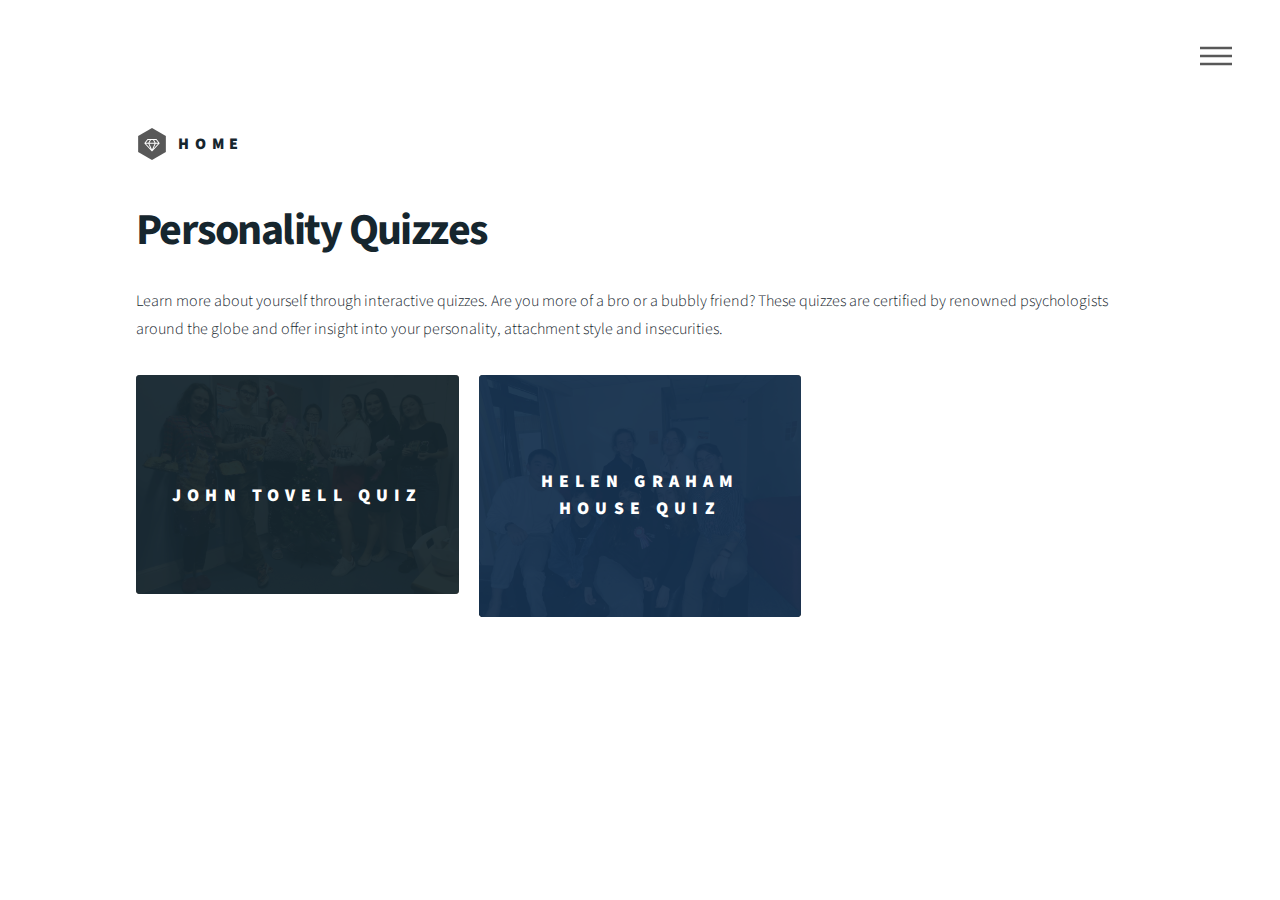
==== index.html @ 65b03269 "Remove Google Analytics" ====
<!DOCTYPE HTML>
<!--
	Phantom by HTML5 UP
	html5up.net | @ajlkn
	Free for personal and commercial use under the CCA 3.0 license (html5up.net/license)
-->
<html>
	<head>


		<title>Home</title>
		<meta charset="utf-8" />
		<meta property=”og:title” content="Personality Quizzes" />
		<meta property=”og:url” content="tschelebieva.github.io" />
		<meta property=”og:type” content="website" />
		<meta property=”og:description” content="Learn more about yourself through interactive quizzes. Are you more of a bro or a bubbly friend? These quizzes are certified by renowned psychologists around the globe and offer insight into your personality, attachment style and insecurities." />
		<meta property=”og:image” content="images/Og.jpg" />		

		<meta name="viewport" content="width=device-width, initial-scale=1, user-scalable=no" />
		<!-- Global site tag (gtag.js) - Google Analytics -->
<script async src="https://www.googletagmanager.com/gtag/js?id=UA-128167096-3"></script>
<script>
  window.dataLayer = window.dataLayer || [];
  function gtag(){dataLayer.push(arguments);}
  gtag('js', new Date());

  gtag('config', 'UA-128167096-3');
</script>

		<link rel="stylesheet" href="assets/css/main.css" />
		<noscript><link rel="stylesheet" href="assets/css/noscript.css" /></noscript>

	</head>
	<body class="is-preload">
		<!-- Wrapper -->
			<div id="wrapper">

				<!-- Header -->
					<header id="header">
						<div class="inner">

							<!-- Logo -->
								<a href="index.html" class="logo">
									<span class="symbol"><img src="images/logo.svg" alt="" /></span><span class="title">Home</span>
								</a>

							<!-- Nav -->
								<nav>
									<ul>
										<li><a href="#menu">Menu</a></li>
									</ul>
								</nav>

						</div>
					</header>

				<!-- Menu -->
					<nav id="menu">
						<h2>Menu</h2>
						<ul>
							<li><a href="index.html">Home</a></li>
							<li><a href="jt_house.html">John Tovell Quiz</a></li>
							<li><a href="hgh_quiz.html">Helen Graham House Quiz</a></li>
							<li><a href="index.html">About</a></li>
						</ul>
					</nav>

				<!-- Main -->
					<div id="main">
						<div class="inner">
							<header>
								<h1> Personality Quizzes </h1>
								<p>Learn more about yourself through interactive quizzes. Are you more of a bro or a bubbly friend? These quizzes are certified by renowned psychologists around the globe and offer insight into your personality, attachment style and insecurities.</p>
							</header>
							<section class="tiles">
								<article class="style2">
									<span class="image">
										<img src="images/jt_quiz/group.jpg" alt="" />
									</span>
									<a href="jt_quiz.html">
										<h2>John Tovell Quiz</h2>
										<div class="content">
											<p>Quiz based on the 8 John Tovell 93 residents.</p>
										</div>
									</a>
								</article>
								<article class="style5">
									<span class="image">
										<img src="images/HGH/HG_group.jpg" alt="" />
									</span>
									<a href="hgh_quiz.html">
										<h2>Helen Graham House Quiz</h2>
										<div class="content">
											<p>Quiz based on the personalities of 10 openly messed up Helen Graham inhabitants</p>
										</div>
									</a>
								</article>
								
							</section>
						</div>
					</div>

			</div>

		<!-- Scripts -->
			<script src="assets/js/jquery.min.js"></script>
			<script src="assets/js/browser.min.js"></script>
			<script src="assets/js/breakpoints.min.js"></script>
			<script src="assets/js/util.js"></script>
			<script src="assets/js/main.js"></script>

	</body>
</html>
---- assets/css/main.css ----
@import url(fontawesome-all.min.css);
@import url("https://fonts.googleapis.com/css?family=Source+Sans+Pro:300,700,900");

/*
	Phantom by HTML5 UP
	html5up.net | @ajlkn
	Free for personal and commercial use under the CCA 3.0 license (html5up.net/license)
*/

.card {
	opacity: 0.6;
}

[type=radio]:checked + div{
	opacity: 1.0;
}

html, body, div, span, applet, object,
iframe, h1, h2, h3, h4, h5, h6, p, blockquote,
pre, a, abbr, acronym, address, big, cite,
code, del, dfn, em, img, ins, kbd, q, s, samp,
small, strike, strong, sub, sup, tt, var, b,
u, i, center, dl, dt, dd, ol, ul, li, fieldset,
form, label, legend, table, caption, tbody,
tfoot, thead, tr, th, td, article, aside,
canvas, details, embed, figure, figcaption,
footer, header, hgroup, menu, nav, output, ruby,
section, summary, time, mark, audio, video {
	margin: 0;
	border: 0;
	font-size: 100%;
	font: inherit;
	vertical-align: baseline;}

article, aside, details, figcaption, figure,
footer, header, hgroup, menu, nav, section {
	display: block;}

body {
	line-height: 1;
}

ol, ul {
	list-style: none;
}

blockquote, q {
	quotes: none;
}

	blockquote:before, blockquote:after, q:before, q:after {
		content: '';
		content: none;
	}

table {
	border-collapse: collapse;
	border-spacing: 0;
}

body {
	-webkit-text-size-adjust: none;
}

mark {
	background-color: transparent;
	color: inherit;
}

input::-moz-focus-inner {
	border: 0;
	padding: 0;
}

input, select, textarea {
	-moz-appearance: none;
	-webkit-appearance: none;
	-ms-appearance: none;
	appearance: none;
}

/* Basic */

	@-ms-viewport {
		width: device-width;
	}

	body {
		-ms-overflow-style: scrollbar;
	}

	@media screen and (max-width: 480px) {

		html, body {
			min-width: 320px;
		}

	}

	html {
		box-sizing: border-box;
	}

	*, *:before, *:after {
		box-sizing: inherit;
	}

	body {
		background: #ffffff;
	}

		body.is-preload *, body.is-preload *:before, body.is-preload *:after {
			-moz-animation: none !important;
			-webkit-animation: none !important;
			-ms-animation: none !important;
			animation: none !important;
			-moz-transition: none !important;
			-webkit-transition: none !important;
			-ms-transition: none !important;
			transition: none !important;
		}

/* Type */

	body, input, select, textarea {
		color: #16262E;
		font-family: "Source Sans Pro", Helvetica, sans-serif;
		font-size: 16pt;
		font-weight: 300;
		line-height: 1.75;
	}

		@media screen and (max-width: 1680px) {

			body, input, select, textarea {
				font-size: 14pt;
			}

		}

		@media screen and (max-width: 1280px) {

			body, input, select, textarea {
				font-size: 12pt;
			}

		}

	a {
		-moz-transition: border-bottom-color 0.2s ease, color 0.2s ease;
		-webkit-transition: border-bottom-color 0.2s ease, color 0.2s ease;
		-ms-transition: border-bottom-color 0.2s ease, color 0.2s ease;
		transition: border-bottom-color 0.2s ease, color 0.2s ease;
		text-decoration: none;
		color: #585858;
		border-bottom: dotted 1px rgba(88, 88, 88, 0.5);
	}

		a:hover {
			border-bottom-color: transparent;
			color: #f2849e !important;
			text-decoration: none;
		}

	strong, b {
		font-weight: 900;
	}

	em, i {
		font-style: italic;
	}

	p {
		margin: 0 0 2em 0;
	}

	h1 {
		font-size: 2.75em;
		font-weight: 700;
		line-height: 1.3;
		margin: 0 0 1em 0;
		letter-spacing: -0.035em;
	}

		h1 a {
			color: inherit;
		}

		@media screen and (max-width: 736px) {

			h1 {
				font-size: 2em;
				margin: 0 0 1em 0;
			}

		}

		@media screen and (max-width: 360px) {

			h1 {
				font-size: 1.75em;
			}

		}

	h2, h3, h4, h5, h6 {
		font-weight: 900;
		line-height: 1.5;
		margin: 0 0 2em 0;
		text-transform: uppercase;
		letter-spacing: 0.35em;
	}

		h2 a, h3 a, h4 a, h5 a, h6 a {
			color: inherit;
		}

	h2 {
		font-size: 1.1em;
	}

	h3 {
		font-size: 1em;
	}

	h4 {
		font-size: 0.8em;
	}

	h5 {
		font-size: 0.8em;
	}

	h6 {
		font-size: 0.8em;
	}

	@media screen and (max-width: 980px) {

		h1 br, h2 br, h3 br, h4 br, h5 br, h6 br {
			display: none;
		}

	}

	@media screen and (max-width: 736px) {

		h2 {
			font-size: 1em;
		}

		h3 {
			font-size: 0.8em;
		}

	}

	sub {
		font-size: 0.8em;
		position: relative;
		top: 0.5em;
	}

	sup {
		font-size: 0.8em;
		position: relative;
		top: -0.5em;
	}

	blockquote {
		border-left: solid 4px #c9c9c9;
		font-style: italic;
		margin: 0 0 2em 0;
		padding: 0.5em 0 0.5em 2em;
	}

	code {
		background: rgba(144, 144, 144, 0.075);
		border-radius: 4px;
		border: solid 1px #c9c9c9;
		font-family: "Courier New", monospace;
		font-size: 0.9em;
		margin: 0 0.25em;
		padding: 0.25em 0.65em;
	}

	pre {
		-webkit-overflow-scrolling: touch;
		font-family: "Courier New", monospace;
		font-size: 0.9em;
		margin: 0 0 2em 0;
	}

		pre code {
			display: block;
			line-height: 1.75;
			padding: 1em 1.5em;
			overflow-x: auto;
		}

	hr {
		border: 0;
		border-bottom: solid 1px #c9c9c9;
		margin: 2em 0;
	}

		hr.major {
			margin: 3em 0;
		}

	.align-left {
		text-align: left;
	}

	.align-center {
		text-align: center;
	}

	.align-right {
		text-align: right;
	}

/* Row */



/* Section/Article */

	section.special, article.special {
		text-align: center;
	}

	header p {
		margin-top: -1em;
	}

	@media screen and (max-width: 736px) {

		header p {
			margin-top: 0;
		}

	}

/* Icon */

	.icon {
		text-decoration: none;
		border-bottom: none;
		position: relative;
	}

		.icon:before {
			-moz-osx-font-smoothing: grayscale;
			-webkit-font-smoothing: antialiased;
			display: inline-block;
			font-style: normal;
			font-variant: normal;
			text-rendering: auto;
			line-height: 1;
			text-transform: none !important;
			font-family: 'Font Awesome 5 Free';
			font-weight: 400;
		}

		.icon > .label {
			display: none;
		}

		.icon:before {
			line-height: inherit;
		}

		.icon.solid:before {
			font-weight: 900;
		}

		.icon.brands:before {
			font-family: 'Font Awesome 5 Brands';
		}

		.icon.style2 {
			-moz-transition: background-color 0.2s ease-in-out, color 0.2s ease-in-out, border-color 0.2s ease-in-out;
			-webkit-transition: background-color 0.2s ease-in-out, color 0.2s ease-in-out, border-color 0.2s ease-in-out;
			-ms-transition: background-color 0.2s ease-in-out, color 0.2s ease-in-out, border-color 0.2s ease-in-out;
			transition: background-color 0.2s ease-in-out, color 0.2s ease-in-out, border-color 0.2s ease-in-out;
			background-color: transparent;
			border: solid 1px #c9c9c9;
			border-radius: 4px;
			width: 2.65em;
			height: 2.65em;
			display: inline-block;
			text-align: center;
			line-height: 2.65em;
			color: inherit;
		}

			.icon.style2:before {
				font-size: 1.1em;
			}

			.icon.style2:hover {
				color: #f2849e;
				border-color: #f2849e;
			}

			.icon.style2:active {
				background-color: rgba(242, 132, 158, 0.1);
			}

/* List */

	ol {
		list-style: decimal;
		margin: 0 0 2em 0;
		padding-left: 1.25em;
	}

		ol li {
			padding-left: 0.25em;
		}

	ul {
		list-style: disc;
		margin: 0 0 2em 0;
		padding-left: 1em;
	}

		ul li {
			padding-left: 0.5em;
			vertical-align: middle;
		}

		ul.alt {
			list-style: none;
			padding-left: 0;
		}

			ul.alt li {
				border-top: solid 1px #c9c9c9;
				padding: 0.5em 0;
			}

				ul.alt li:first-child {
					border-top: 0;
					padding-top: 0;
				}

	dl {
		margin: 0 0 2em 0;
	}

		dl dt {
			display: block;
			font-weight: 900;
			margin: 0 0 1em 0;
		}

		dl dd {
			margin-left: 2em;
		}

/* Actions */

	ul.actions {
		display: -moz-flex;
		display: -webkit-flex;
		display: -ms-flex;
		display: flex;
		cursor: default;
		list-style: none;
		margin-left: -1em;
		padding-left: 0;
	}

		ul.actions li {
			padding: 0 0 0 1em;
			vertical-align: middle;
		}

		ul.actions.special {
			-moz-justify-content: center;
			-webkit-justify-content: center;
			-ms-justify-content: center;
			justify-content: center;
			width: 100%;
			margin-left: 0;
		}

			ul.actions.special li:first-child {
				padding-left: 0;
			}

		ul.actions.stacked {
			-moz-flex-direction: column;
			-webkit-flex-direction: column;
			-ms-flex-direction: column;
			flex-direction: column;
			margin-left: 0;
		}

			ul.actions.stacked li {
				padding: 1.3em 0 0 0;
			}

				ul.actions.stacked li:first-child {
					padding-top: 0;
				}

		ul.actions.fit {
			width: calc(100% + 1em);
		}

			ul.actions.fit li {
				-moz-flex-grow: 1;
				-webkit-flex-grow: 1;
				-ms-flex-grow: 1;
				flex-grow: 1;
				-moz-flex-shrink: 1;
				-webkit-flex-shrink: 1;
				-ms-flex-shrink: 1;
				flex-shrink: 1;
				width: 100%;
			}

				ul.actions.fit li > * {
					width: 100%;
				}

			ul.actions.fit.stacked {
				width: 100%;
			}

		@media screen and (max-width: 480px) {

			ul.actions:not(.fixed) {
				-moz-flex-direction: column;
				-webkit-flex-direction: column;
				-ms-flex-direction: column;
				flex-direction: column;
				margin-left: 0;
				width: 100% !important;
			}

				ul.actions:not(.fixed) li {
					-moz-flex-grow: 1;
					-webkit-flex-grow: 1;
					-ms-flex-grow: 1;
					flex-grow: 1;
					-moz-flex-shrink: 1;
					-webkit-flex-shrink: 1;
					-ms-flex-shrink: 1;
					flex-shrink: 1;
					padding: 1em 0 0 0;
					text-align: center;
					width: 100%;
				}

					ul.actions:not(.fixed) li > * {
						width: 100%;
					}

					ul.actions:not(.fixed) li:first-child {
						padding-top: 0;
					}

					ul.actions:not(.fixed) li input[type="submit"],
					ul.actions:not(.fixed) li input[type="reset"],
					ul.actions:not(.fixed) li input[type="button"],
					ul.actions:not(.fixed) li button,
					ul.actions:not(.fixed) li .button {
						width: 100%;
					}

						ul.actions:not(.fixed) li input[type="submit"].icon:before,
						ul.actions:not(.fixed) li input[type="reset"].icon:before,
						ul.actions:not(.fixed) li input[type="button"].icon:before,
						ul.actions:not(.fixed) li button.icon:before,
						ul.actions:not(.fixed) li .button.icon:before {
							margin-left: -0.5rem;
						}

		}

/* Icons */

	ul.icons {
		cursor: default;
		list-style: none;
		padding-left: 0;
		margin: -1em 0 2em -1em;
	}

		ul.icons li {
			display: inline-block;
			padding: 1em 0 0 1em;
		}

/* Form */

	form {
		margin: 0 0 2em 0;
		overflow-x: hidden;
	}

		form > :last-child {
			margin-bottom: 0;
		}

		form > .fields {
			display: -moz-flex;
			display: -webkit-flex;
			display: -ms-flex;
			display: flex;
			-moz-flex-wrap: wrap;
			-webkit-flex-wrap: wrap;
			-ms-flex-wrap: wrap;
			flex-wrap: wrap;
			width: calc(100% + 3em);
			margin: -1.5em 0 2em -1.5em;
		}

			form > .fields > .field {
				-moz-flex-grow: 0;
				-webkit-flex-grow: 0;
				-ms-flex-grow: 0;
				flex-grow: 0;
				-moz-flex-shrink: 0;
				-webkit-flex-shrink: 0;
				-ms-flex-shrink: 0;
				flex-shrink: 0;
				padding: 1.5em 0 0 1.5em;
				width: calc(100% - 1.5em);
			}

				form > .fields > .field.half {
					width: calc(50% - 0.75em);
				}

				form > .fields > .field.third {
					width: calc(100%/3 - 0.5em);
				}

				form > .fields > .field.quarter {
					width: calc(25% - 0.375em);
				}

		@media screen and (max-width: 480px) {

			form > .fields {
				width: calc(100% + 3em);
				margin: -1.5em 0 2em -1.5em;
			}

				form > .fields > .field {
					padding: 1.5em 0 0 1.5em;
					width: calc(100% - 1.5em);
				}

					form > .fields > .field.half {
						width: calc(100% - 1.5em);
					}

					form > .fields > .field.third {
						width: calc(100% - 1.5em);
					}

					form > .fields > .field.quarter {
						width: calc(100% - 1.5em);
					}

		}

	label {
		display: block;
		font-size: 0.9em;
		font-weight: 900;
		margin: 0 0 1em 0;
	}

	input[type="text"],
	input[type="password"],
	input[type="email"],
	input[type="tel"],
	select,
	textarea {
		-moz-appearance: none;
		-webkit-appearance: none;
		-ms-appearance: none;
		appearance: none;
		background-color: transparent;
		border: none;
		border-radius: 0;
		border-bottom: solid 1px #c9c9c9;
		color: inherit;
		display: block;
		outline: 0;
		padding: 0;
		text-decoration: none;
		width: 100%;
	}

		input[type="text"]:invalid,
		input[type="password"]:invalid,
		input[type="email"]:invalid,
		input[type="tel"]:invalid,
		select:invalid,
		textarea:invalid {
			box-shadow: none;
		}

		input[type="text"]:focus,
		input[type="password"]:focus,
		input[type="email"]:focus,
		input[type="tel"]:focus,
		select:focus,
		textarea:focus {
			border-bottom-color: #f2849e;
			box-shadow: inset 0 -1px 0 0 #f2849e;
		}

	select {
		background-image: url("data:image/svg+xml;charset=utf8,%3Csvg xmlns='http://www.w3.org/2000/svg' width='40' height='40' preserveAspectRatio='none' viewBox='0 0 40 40'%3E%3Cpath d='M9.4,12.3l10.4,10.4l10.4-10.4c0.2-0.2,0.5-0.4,0.9-0.4c0.3,0,0.6,0.1,0.9,0.4l3.3,3.3c0.2,0.2,0.4,0.5,0.4,0.9 c0,0.4-0.1,0.6-0.4,0.9L20.7,31.9c-0.2,0.2-0.5,0.4-0.9,0.4c-0.3,0-0.6-0.1-0.9-0.4L4.3,17.3c-0.2-0.2-0.4-0.5-0.4-0.9 c0-0.4,0.1-0.6,0.4-0.9l3.3-3.3c0.2-0.2,0.5-0.4,0.9-0.4S9.1,12.1,9.4,12.3z' fill='%23c9c9c9' /%3E%3C/svg%3E");
		background-size: 1.25rem;
		background-repeat: no-repeat;
		background-position: calc(100% - 1rem) center;
		height: 3em;
		padding-right: 3em;
		text-overflow: ellipsis;
	}

		select option {
			background: #ffffff;
		}

		select:focus::-ms-value {
			background-color: transparent;
		}

		select::-ms-expand {
			display: none;
		}

	input[type="text"],
	input[type="password"],
	input[type="email"],
	select {
		height: 3em;
	}

	textarea {
		padding: 0;
		min-height: 3.75em;
	}

	input[type="checkbox"],
	input[type="radio"] {
		-moz-appearance: none;
		-webkit-appearance: none;
		-ms-appearance: none;
		appearance: none;
		display: block;
		float: left;
		margin-right: -2em;
		opacity: 0;
		width: 1em;
		z-index: -1;
	}

		input[type="checkbox"] + label,
		input[type="radio"] + label {
			text-decoration: none;
			color: #585858;
			cursor: pointer;
			display: inline-block;
			font-size: 1em;
			font-weight: 300;
			padding-left: 2.55em;
			padding-right: 0.75em;
			position: relative;
		}

			input[type="checkbox"] + label:before,
			input[type="radio"] + label:before {
				-moz-osx-font-smoothing: grayscale;
				-webkit-font-smoothing: antialiased;
				display: inline-block;
				font-style: normal;
				font-variant: normal;
				text-rendering: auto;
				line-height: 1;
				text-transform: none !important;
				font-family: 'Font Awesome 5 Free';
				font-weight: 900;
			}

			input[type="checkbox"] + label:before,
			input[type="radio"] + label:before {
				border-radius: 4px;
				border: solid 1px #c9c9c9;
				content: '';
				display: inline-block;
				font-size: 0.8em;
				height: 2.25em;
				left: 0;
				line-height: 2.25em;
				position: absolute;
				text-align: center;
				top: 0;
				width: 2.25em;
			}

		input[type="checkbox"]:checked + label:before,
		input[type="radio"]:checked + label:before {
			background: #585858;
			border-color: #585858;
			color: #ffffff;
			content: '\f00c';
		}

		input[type="checkbox"]:focus + label:before,
		input[type="radio"]:focus + label:before {
			border-color: #f2849e;
			box-shadow: 0 0 0 1px #f2849e;
		}

	input[type="checkbox"] + label:before {
		border-radius: 4px;
	}

	input[type="radio"] + label:before {
		border-radius: 100%;
	}

/* Box */

	.box {
		border-radius: 4px;
		border: solid 1px #c9c9c9;
		margin-bottom: 2em;
		padding: 1.5em;
	}

		.box > :last-child,
		.box > :last-child > :last-child,
		.box > :last-child > :last-child > :last-child {
			margin-bottom: 0;
		}

		.box.alt {
			border: 0;
			border-radius: 0;
			padding: 0;
		}

/* Image */

	.image {
		border-radius: 4px;
		border: 0;
		display: inline-block;
		position: relative;
	}

		.image img {
			border-radius: 4px;
			display: block;
		}

		.image.left, .image.right {
			max-width: 40%;
		}

			.image.left img, .image.right img {
				width: 100%;
			}

		.image.left {
			float: left;
			padding: 0 1.5em 1em 0;
			top: 0.25em;
		}

		.image.right {
			float: right;
			padding: 0 0 1em 1.5em;
			top: 0.25em;
		}

		.image.fit {
			display: block;
			margin: 0 0 2em 0;
			width: 100%;
		}

			.image.fit img {
				width: 100%;
			}

		.image.main {
			display: block;
			margin: 0 0 3em 0;
			width: 100%;
		}

			.image.main img {
				width: 100%;
			}

			@media screen and (max-width: 736px) {

				.image.main {
					margin: 0 0 2em 0;
				}

			}

/* Table */

	.table-wrapper {
		-webkit-overflow-scrolling: touch;
		overflow-x: auto;
	}

	table {
		margin: 0 0 2em 0;
		width: 100%;
	}

		table tbody tr {
			border: solid 1px #c9c9c9;
			border-left: 0;
			border-right: 0;
		}

			table tbody tr:nth-child(2n + 1) {
				background-color: rgba(144, 144, 144, 0.075);
			}

		table td {
			padding: 0.75em 0.75em;
		}

		table th {
			font-size: 0.9em;
			font-weight: 900;
			padding: 0 0.75em 0.75em 0.75em;
			text-align: left;
		}

		table thead {
			border-bottom: solid 2px #c9c9c9;
		}

		table tfoot {
			border-top: solid 2px #c9c9c9;
		}

		table.alt {
			border-collapse: separate;
		}

			table.alt tbody tr td {
				border: solid 1px #c9c9c9;
				border-left-width: 0;
				border-top-width: 0;
			}

				table.alt tbody tr td:first-child {
					border-left-width: 1px;
				}

			table.alt tbody tr:first-child td {
				border-top-width: 1px;
			}

			table.alt thead {
				border-bottom: 0;
			}

			table.alt tfoot {
				border-top: 0;
			}

/* Button */

	input[type="submit"],
	input[type="reset"],
	input[type="button"],
	button,
	.button {
		-moz-appearance: none;
		-webkit-appearance: none;
		-ms-appearance: none;
		appearance: none;
		-moz-transition: background-color 0.2s ease-in-out, color 0.2s ease-in-out, box-shadow 0.2s ease-in-out;
		-webkit-transition: background-color 0.2s ease-in-out, color 0.2s ease-in-out, box-shadow 0.2s ease-in-out;
		-ms-transition: background-color 0.2s ease-in-out, color 0.2s ease-in-out, box-shadow 0.2s ease-in-out;
		transition: background-color 0.2s ease-in-out, color 0.2s ease-in-out, box-shadow 0.2s ease-in-out;
		background-color: transparent;
		border-radius: 4px;
		border: 0;
		box-shadow: inset 0 0 0 2px #585858;
		color: #585858 !important;
		cursor: pointer;
		display: inline-block;
		font-size: 0.8em;
		font-weight: 900;
		height: 3.5em;
		letter-spacing: 0.35em;
		line-height: 3.45em;
		overflow: hidden;
		padding: 0 1.25em 0 1.6em;
		text-align: center;
		text-decoration: none;
		text-overflow: ellipsis;
		text-transform: uppercase;
		white-space: nowrap;
	}

		input[type="submit"].icon:before,
		input[type="reset"].icon:before,
		input[type="button"].icon:before,
		button.icon:before,
		.button.icon:before {
			margin-right: 0.5em;
		}

		input[type="submit"].fit,
		input[type="reset"].fit,
		input[type="button"].fit,
		button.fit,
		.button.fit {
			width: 100%;
		}

		input[type="submit"]:hover,
		input[type="reset"]:hover,
		input[type="button"]:hover,
		button:hover,
		.button:hover {
			color: #f2849e !important;
			box-shadow: inset 0 0 0 2px #f2849e;
		}

		input[type="submit"]:active,
		input[type="reset"]:active,
		input[type="button"]:active,
		button:active,
		.button:active {
			background-color: rgba(242, 132, 158, 0.1);
		}

		input[type="submit"].small,
		input[type="reset"].small,
		input[type="button"].small,
		button.small,
		.button.small {
			font-size: 0.6em;
		}

		input[type="submit"].large,
		input[type="reset"].large,
		input[type="button"].large,
		button.large,
		.button.large {
			font-size: 1em;
		}

		input[type="submit"].primary,
		input[type="reset"].primary,
		input[type="button"].primary,
		button.primary,
		.button.primary {
			box-shadow: none;
			background-color: #585858;
			color: #ffffff !important;
		}

			input[type="submit"].primary:hover,
			input[type="reset"].primary:hover,
			input[type="button"].primary:hover,
			button.primary:hover,
			.button.primary:hover {
				background-color: #f2849e;
			}

			input[type="submit"].primary:active,
			input[type="reset"].primary:active,
			input[type="button"].primary:active,
			button.primary:active,
			.button.primary:active {
				background-color: #ee5f81;
			}

		input[type="submit"].disabled, input[type="submit"]:disabled,
		input[type="reset"].disabled,
		input[type="reset"]:disabled,
		input[type="button"].disabled,
		input[type="button"]:disabled,
		button.disabled,
		button:disabled,
		.button.disabled,
		.button:disabled {
			pointer-events: none;
			opacity: 0.25;
		}

/* Tiles */

	.tiles {
		display: -moz-flex;
		display: -webkit-flex;
		display: -ms-flex;
		display: flex;
		-moz-flex-wrap: wrap;
		-webkit-flex-wrap: wrap;
		-ms-flex-wrap: wrap;
		flex-wrap: wrap;
		postiion: relative;
		margin: -2.5em 0 0 -2.5em;
	}

		.tiles article {
			-moz-transition: -moz-transform 0.5s ease, opacity 0.5s ease;
			-webkit-transition: -webkit-transform 0.5s ease, opacity 0.5s ease;
			-ms-transition: -ms-transform 0.5s ease, opacity 0.5s ease;
			transition: transform 0.5s ease, opacity 0.5s ease;
			position: relative;
			width: calc(33.33333% - 2.5em);
			margin: 2.5em 0 0 2.5em;
		}

			.tiles article > .image {
				-moz-transition: -moz-transform 0.5s ease;
				-webkit-transition: -webkit-transform 0.5s ease;
				-ms-transition: -ms-transform 0.5s ease;
				transition: transform 0.5s ease;
				position: relative;
				display: block;
				width: 100%;
				text-align: center;
				border-radius: 4px;
				overflow: hidden;
				background-color: black;
			}

				.tiles article > .image img {
					display: block;
					width: 100%;
				}

				@media (min-width: 1025px) and (max-width: 1280px){

				.tiles article > .image:before {
					pointer-events: none;
					-moz-transition: background-color 0.5s ease, opacity 0.5s ease;
					-webkit-transition: background-color 0.5s ease, opacity 0.5s ease;
					-ms-transition: background-color 0.5s ease, opacity 0.5s ease;
					transition: background-color 0.5s ease, opacity 0.5s ease;
					content: '';
					display: block;
					position: absolute;
					top: 0;
					left: 0;
					width: 100%;
					height: 100%;
					opacity: 1.0;
					z-index: 1;
					opacity: 0.95;
				}

				.tiles article > a .content {
					-moz-transition: max-height 0.5s ease, opacity 0.5s ease;
					-webkit-transition: max-height 0.5s ease, opacity 0.5s ease;
					-ms-transition: max-height 0.5s ease, opacity 0.5s ease;
					transition: max-height 0.5s ease, opacity 0.5s ease;
					width: 100%;
					max-height: 0;
					line-height: 1.5;
					margin-top: 0.35em;
					opacity: 0;
				}

							body:not(.is-touch) .tiles article:hover > .image {
				-moz-transform: scale(1.1);
				-webkit-transform: scale(1.1);
				-ms-transform: scale(1.1);
				transform: scale(1.1);
			}

				body:not(.is-touch) .tiles article:hover > .image:before {
					background-color: #333333;
					opacity: 0.35;
				}

				body:not(.is-touch) .tiles article:hover > .image:after {
					opacity: 0;
				}

			body:not(.is-touch) .tiles article:hover .content {
				max-height: 15em;
				opacity: 1;
			}

			}
@media screen and (max-width: 1024px){
				.tiles article > .image {
  					filter: brightness(50%);
				}
			}


			.tiles article > a {
				display: -moz-flex;
				display: -webkit-flex;
				display: -ms-flex;
				display: flex;
				-moz-flex-direction: column;
				-webkit-flex-direction: column;
				-ms-flex-direction: column;
				flex-direction: column;
				-moz-align-items: center;
				-webkit-align-items: center;
				-ms-align-items: center;
				align-items: center;
				-moz-justify-content: center;
				-webkit-justify-content: center;
				-ms-justify-content: center;
				justify-content: center;
				-moz-transition: background-color 0.5s ease, -moz-transform 0.5s ease;
				-webkit-transition: background-color 0.5s ease, -webkit-transform 0.5s ease;
				-ms-transition: background-color 0.5s ease, -ms-transform 0.5s ease;
				transition: background-color 0.5s ease, transform 0.5s ease;
				position: absolute;
				top: 0;
				left: 0;
				width: 100%;
				height: 100%;
				padding: 1em;
				border-radius: 4px;
				border-bottom: 0;
				color: #ffffff;
				text-align: center;
				text-decoration: none;
				z-index: 3;
			}

				.tiles article > a > :last-child {
					margin: 0;
				}

				.tiles article > a:hover {
					color: #ffffff !important;
				}

				.tiles article > a h2 {
					margin: 0;
				}





					.tiles article > a .content > :last-child {
						margin-bottom: 0;
					}

			.tiles article.style1 > .image:before {
				background-color: #f2849e;
			}

			.tiles article.style2 > .image:before {
				background-color: #16262e;
			}

			.tiles article.style3 > .image:before {
				background-color: #7bd0c1;
			}

			.tiles article.style4 > .image:before {
				background-color: #c75b9b;
			}

			.tiles article.style5 > .image:before {
				background-color: #16324F;
			}

			.tiles article.style6 > .image:before {
				background-color: #8499e7;
			}



		* + .tiles {
			margin-top: 2em;
		}

		body.is-preload .tiles article {
			-moz-transform: scale(0.9);
			-webkit-transform: scale(0.9);
			-ms-transform: scale(0.9);
			transform: scale(0.9);
			opacity: 0;
		}

		body.is-touch .tiles article .content {
			max-height: 15em;
			opacity: 1;
		}

		@media screen and (max-width: 1280px) {

			.tiles {
				margin: -1.25em 0 0 -1.25em;
			}

				.tiles article {
					width: calc(33.33333% - 1.25em);
					margin: 1.25em 0 0 1.25em;
				}

		}

		@media screen and (max-width: 980px) {

			.tiles {
				margin: -2.5em 0 0 -2.5em;
			}

				.tiles article {
					width: calc(50% - 2.5em);
					margin: 2.5em 0 0 2.5em;
				}

		}

		@media screen and (max-width: 736px) {

			.tiles {
				margin: -1.25em 0 0 -1.25em;
			}

				.tiles article {
					width: calc(50% - 1.25em);
					margin: 1.25em 0 0 1.25em;
				}

					.tiles article:hover > .image {
						-moz-transform: scale(1.0);
						-webkit-transform: scale(1.0);
						-ms-transform: scale(1.0);
						transform: scale(1.0);
					}

		}

		@media screen and (max-width: 480px) {

			.tiles {
				margin: 0;
			}

				.tiles article {
					width: 100%;
					margin: 1.25em 0 0 0;
				}

		}

/* Header */

	#header {
		padding: 8em 0 0.1em 0 ;
	}

		#header .logo {
			display: block;
			border-bottom: 0;
			color: inherit;
			font-weight: 900;
			letter-spacing: 0.35em;
			margin: 0 0 2.5em 0;
			text-decoration: none;
			text-transform: uppercase;
			display: inline-block;
		}

			#header .logo > * {
				display: inline-block;
				vertical-align: middle;
			}

			#header .logo .symbol {
				margin-right: 0.65em;
			}

				#header .logo .symbol img {
					display: block;
					width: 2em;
					height: 2em;
				}

		#header nav {
			position: fixed;
			right: 2em;
			top: 2em;
			z-index: 10000;
		}

			#header nav ul {
				display: -moz-flex;
				display: -webkit-flex;
				display: -ms-flex;
				display: flex;
				-moz-align-items: center;
				-webkit-align-items: center;
				-ms-align-items: center;
				align-items: center;
				list-style: none;
				margin: 0;
				padding: 0;
			}

				#header nav ul li {
					display: block;
					padding: 0;
				}

					#header nav ul li a {
						display: block;
						position: relative;
						height: 3em;
						line-height: 3em;
						padding: 0 1.5em;
						background-color: rgba(255, 255, 255, 0.5);
						border-radius: 4px;
						border: 0;
						font-size: 0.8em;
						font-weight: 900;
						letter-spacing: 0.35em;
						text-transform: uppercase;
					}

					#header nav ul li a[href="#menu"] {
						-webkit-tap-highlight-color: transparent;
						width: 4em;
						text-indent: 4em;
						font-size: 1em;
						overflow: hidden;
						padding: 0;
						white-space: nowrap;
					}

						#header nav ul li a[href="#menu"]:before, #header nav ul li a[href="#menu"]:after {
							-moz-transition: opacity 0.2s ease;
							-webkit-transition: opacity 0.2s ease;
							-ms-transition: opacity 0.2s ease;
							transition: opacity 0.2s ease;
							content: '';
							display: block;
							position: absolute;
							top: 0;
							left: 0;
							width: 100%;
							height: 100%;
							background-position: center;
							background-repeat: no-repeat;
							background-size: 2em 2em;
						}

						#header nav ul li a[href="#menu"]:before {
							background-image: url("data:image/svg+xml;charset=utf8,%3Csvg xmlns='http://www.w3.org/2000/svg' width='100' height='100' viewBox='0 0 100 100' preserveAspectRatio='none'%3E%3Cstyle%3Eline %7B stroke-width: 8px%3B stroke: %23f2849e%3B %7D%3C/style%3E%3Cline x1='0' y1='25' x2='100' y2='25' /%3E%3Cline x1='0' y1='50' x2='100' y2='50' /%3E%3Cline x1='0' y1='75' x2='100' y2='75' /%3E%3C/svg%3E");
							opacity: 0;
						}

						#header nav ul li a[href="#menu"]:after {
							background-image: url("data:image/svg+xml;charset=utf8,%3Csvg xmlns='http://www.w3.org/2000/svg' width='100' height='100' viewBox='0 0 100 100' preserveAspectRatio='none'%3E%3Cstyle%3Eline %7B stroke-width: 8px%3B stroke: %23585858%3B %7D%3C/style%3E%3Cline x1='0' y1='25' x2='100' y2='25' /%3E%3Cline x1='0' y1='50' x2='100' y2='50' /%3E%3Cline x1='0' y1='75' x2='100' y2='75' /%3E%3C/svg%3E");
							opacity: 1;
						}

						#header nav ul li a[href="#menu"]:hover:before {
							opacity: 1;
						}

						#header nav ul li a[href="#menu"]:hover:after {
							opacity: 0;
						}

		@media screen and (max-width: 736px) {

			#header {
				padding: 4em 0 0.1em 0 ;
			}

				#header nav {
					right: 0.5em;
					top: 0.5em;
				}

					#header nav ul li a[href="#menu"]:before, #header nav ul li a[href="#menu"]:after {
						background-size: 1.5em 1.5em;
					}

		}

/* Menu */

	#wrapper {
		-moz-transition: opacity 0.45s ease;
		-webkit-transition: opacity 0.45s ease;
		-ms-transition: opacity 0.45s ease;
		transition: opacity 0.45s ease;
		opacity: 1;
		padding-bottom: 20px;
	}

	#menu {
		-moz-transform: translateX(22em);
		-webkit-transform: translateX(22em);
		-ms-transform: translateX(22em);
		transform: translateX(22em);
		-moz-transition: -moz-transform 0.45s ease, visibility 0.45s;
		-webkit-transition: -webkit-transform 0.45s ease, visibility 0.45s;
		-ms-transition: -ms-transform 0.45s ease, visibility 0.45s;
		transition: transform 0.45s ease, visibility 0.45s;
		position: fixed;
		top: 0;
		right: 0;
		width: 22em;
		max-width: 80%;
		height: 100%;
		-webkit-overflow-scrolling: touch;
		background: #585858;
		color: #ffffff;
		cursor: default;
		visibility: hidden;
		z-index: 10002;
	}

		#menu > .inner {
			-moz-transition: opacity 0.45s ease;
			-webkit-transition: opacity 0.45s ease;
			-ms-transition: opacity 0.45s ease;
			transition: opacity 0.45s ease;
			-webkit-overflow-scrolling: touch;
			position: absolute;
			top: 0;
			left: 0;
			width: 100%;
			height: 100%;
			padding: 2.75em;
			opacity: 0;
			overflow-y: auto;
		}

			#menu > .inner > ul {
				list-style: none;
				margin: 0 0 1em 0;
				padding: 0;
			}

				#menu > .inner > ul > li {
					padding: 0;
					border-top: solid 1px rgba(255, 255, 255, 0.15);
				}

					#menu > .inner > ul > li a {
						display: block;
						padding: 1em 0;
						line-height: 1.5;
						border: 0;
						color: inherit;
						text-decoration: none;
					}

					#menu > .inner > ul > li:first-child {
						border-top: 0;
						margin-top: -1em;
					}

		#menu > .close {
			-moz-transition: opacity 0.45s ease, -moz-transform 0.45s ease;
			-webkit-transition: opacity 0.45s ease, -webkit-transform 0.45s ease;
			-ms-transition: opacity 0.45s ease, -ms-transform 0.45s ease;
			transition: opacity 0.45s ease, transform 0.45s ease;
			-moz-transform: scale(0.25) rotate(180deg);
			-webkit-transform: scale(0.25) rotate(180deg);
			-ms-transform: scale(0.25) rotate(180deg);
			transform: scale(0.25) rotate(180deg);
			-webkit-tap-highlight-color: transparent;
			display: block;
			position: absolute;
			top: 2em;
			left: -6em;
			width: 6em;
			text-indent: 6em;
			height: 3em;
			border: 0;
			font-size: 1em;
			opacity: 0;
			overflow: hidden;
			padding: 0;
			white-space: nowrap;
		}

			#menu > .close:before, #menu > .close:after {
				-moz-transition: opacity 0.2s ease;
				-webkit-transition: opacity 0.2s ease;
				-ms-transition: opacity 0.2s ease;
				transition: opacity 0.2s ease;
				content: '';
				display: block;
				position: absolute;
				top: 0;
				left: 0;
				width: 100%;
				height: 100%;
				background-position: center;
				background-repeat: no-repeat;
				background-size: 2em 2em;
			}

			#menu > .close:before {
				background-image: url("data:image/svg+xml;charset=utf8,%3Csvg xmlns='http://www.w3.org/2000/svg' width='100' height='100' viewBox='0 0 100 100' preserveAspectRatio='none'%3E%3Cstyle%3Eline %7B stroke-width: 8px%3B stroke: %23f2849e%3B %7D%3C/style%3E%3Cline x1='15' y1='15' x2='85' y2='85' /%3E%3Cline x1='85' y1='15' x2='15' y2='85' /%3E%3C/svg%3E");
				opacity: 0;
			}

			#menu > .close:after {
				background-image: url("data:image/svg+xml;charset=utf8,%3Csvg xmlns='http://www.w3.org/2000/svg' width='100' height='100' viewBox='0 0 100 100' preserveAspectRatio='none'%3E%3Cstyle%3Eline %7B stroke-width: 8px%3B stroke: %23585858%3B %7D%3C/style%3E%3Cline x1='15' y1='15' x2='85' y2='85' /%3E%3Cline x1='85' y1='15' x2='15' y2='85' /%3E%3C/svg%3E");
				opacity: 1;
			}

			#menu > .close:hover:before {
				opacity: 1;
			}

			#menu > .close:hover:after {
				opacity: 0;
			}

		@media screen and (max-width: 736px) {

			#menu {
				-moz-transform: translateX(16.5em);
				-webkit-transform: translateX(16.5em);
				-ms-transform: translateX(16.5em);
				transform: translateX(16.5em);
				width: 16.5em;
			}

				#menu > .inner {
					padding: 2.75em 1.5em;
				}

				#menu > .close {
					top: 0.5em;
					left: -4.25em;
					width: 4.25em;
					text-indent: 4.25em;
				}

					#menu > .close:before, #menu > .close:after {
						background-size: 1.5em 1.5em;
					}

		}

	body.is-menu-visible #wrapper {
		pointer-events: none;
		cursor: default;
		opacity: 0.25;
	}

	body.is-menu-visible #menu {
		-moz-transform: translateX(0);
		-webkit-transform: translateX(0);
		-ms-transform: translateX(0);
		transform: translateX(0);
		visibility: visible;
	}

		body.is-menu-visible #menu > * {
			opacity: 1;
		}

		body.is-menu-visible #menu .close {
			-moz-transform: scale(1.0) rotate(0deg);
			-webkit-transform: scale(1.0) rotate(0deg);
			-ms-transform: scale(1.0) rotate(0deg);
			transform: scale(1.0) rotate(0deg);
			opacity: 1;
		}

/* Main */

	#main {
		padding: 0em 0 6em 0 ;
	}

		@media screen and (max-width: 736px) {

			#main {
				padding: 0em 0 4em 0 ;
			}

		}

/* Footer */

	#footer {
		padding: 5em 0 6em 0 ;
		background-color: #f6f6f6;
	}

		#footer > .inner {
			display: -moz-flex;
			display: -webkit-flex;
			display: -ms-flex;
			display: flex;
			-moz-flex-wrap: wrap;
			-webkit-flex-wrap: wrap;
			-ms-flex-wrap: wrap;
			flex-wrap: wrap;
			-moz-flex-direction: row;
			-webkit-flex-direction: row;
			-ms-flex-direction: row;
			flex-direction: row;
		}

			#footer > .inner > * > :last-child {
				margin-bottom: 0;
			}

			#footer > .inner section:nth-child(1) {
				width: calc(66% - 2.5em);
				margin-right: 2.5em;
			}

			#footer > .inner section:nth-child(2) {
				width: calc(33% - 2.5em);
				margin-left: 2.5em;
			}

			#footer > .inner .copyright {
				width: 100%;
				padding: 0;
				margin-top: 5em;
				list-style: none;
				font-size: 0.8em;
				color: rgba(88, 88, 88, 0.5);
			}

				#footer > .inner .copyright a {
					color: inherit;
				}

				#footer > .inner .copyright li {
					display: inline-block;
					border-left: solid 1px rgba(88, 88, 88, 0.15);
					line-height: 1;
					padding: 0 0 0 1em;
					margin: 0 0 0 1em;
				}

					#footer > .inner .copyright li:first-child {
						border-left: 0;
						padding-left: 0;
						margin-left: 0;
					}

		@media screen and (max-width: 1280px) {

			#footer {
				padding: 5em 0 3em 0 ;
			}

				#footer > .inner section:nth-child(1) {
					width: calc(66% - 1.25em);
					margin-right: 1.25em;
				}

				#footer > .inner section:nth-child(2) {
					width: calc(33% - 1.25em);
					margin-left: 1.25em;
				}

		}

		@media screen and (max-width: 980px) {

			#footer > .inner section:nth-child(1) {
				width: 66%;
				margin-right: 0;
			}

			#footer > .inner section:nth-child(2) {
				width: calc(33% - 2.5em);
				margin-left: 2.5em;
			}

		}

		@media screen and (max-width: 736px) {

			#footer {
				padding: 3em 0 1em 0 ;
			}

				#footer > .inner {
					-moz-flex-direction: column;
					-webkit-flex-direction: column;
					-ms-flex-direction: column;
					flex-direction: column;
				}

					#footer > .inner section:nth-child(1) {
						width: 100%;
						margin-right: 0;
						margin: 3em 0 0 0;
					}

					#footer > .inner section:nth-child(2) {
						-moz-order: -1;
						-webkit-order: -1;
						-ms-order: -1;
						order: -1;
						width: 100%;
						margin-left: 0;
					}

					#footer > .inner .copyright {
						margin-top: 3em;
					}

		}

		@media screen and (max-width: 480px) {

			#footer > .inner .copyright {
				margin-top: 3em;
			}

				#footer > .inner .copyright li {
					border-left: 0;
					padding-left: 0;
					margin: 0.75em 0 0 0;
					display: block;
					line-height: inherit;
				}

					#footer > .inner .copyright li:first-child {
						margin-top: 0;
					}

		}

/* Wrapper */

	#wrapper > * > .inner {
		width: 100%;
		max-width: 68em;
		margin: 0 auto;
		padding: 0 2.5em;
	}

		@media screen and (max-width: 736px) {

			#wrapper > * > .inner {
				padding: 0 1.25em;
			}

		}

ul{
	list-style-type:none;
}

.answer_image {
	position: relative;
	max-height: 200px;
	max-width: 199px;
	object-fit: contain;
}

.crop-char .answer_image {
		position: relative;
	min-width: 100%;
	max-height: 250px;
	object-fit: cover;
}

.crop {
	width: 200px;
	height: 200px;
	overflow:hidden;

}

.card {
	width: 200px;
	cursor: pointer; 
	margin-bottom: 10px;

}

.card:hover {
box-shadow: 3px 3px 10px grey;
-webkit-backface-visibility: hidden;
-webkit-transform: translateZ(0) scale(1.05, 1.05);
transition: 0.7s;
}

input {
	display: none;
	cursor: pointer;
}

.question-title {
	text-align: center;
}

[type=radio]:checked + div {
transform: scale(1.05); 
box-shadow: 3px 3px 10px grey;
}

.row {
	margin: auto !important;
}

@media screen and (max-width: 480px){
		.row {
			width: 250px;
		}
		
	}

.alt-card {
	text-align: center;
	color: white;
}

.alt-card-body {
	background-color: black;
	display: flex;
  align-items: center;
  justify-content: center;
}

.card-char {
	width: 222px;
	cursor: pointer; 
	border: 1px solid rgba(0,0,0,.125);
    border-radius: .25rem;
    display: inline-block;
    margin: auto;
    margin-bottom: 10px;

}

#result-image{
	width: 200px;
}

.result-char{
	border: 1px solid rgba(0,0,0,.125);
}
.crop-char {
	width: 220px;
	height: 250px;
	overflow:hidden;
	margin: auto;
}

.card-body p, .card-body h2 {
	text-align: center;
}

#all_char .card-body p {
	font-size: 0.9em;
}

.card-body h2 {
	font-size: 1.1em;
}
#all_char h1{
	text-align: center;

}

#results {
  margin-top: 10px;

}

#results .card-char {
	display: block;
}

#result_par {
	display: inline-block;
}

.container p, .container h1 {
	text-align: center;
	padding-bottom: 10px;
}


/* Loader */

.pre-loader {
    background-color: white;
    position: fixed;
    height: 100%;
    width: 100%;
    left: 0;
    top: 0;
    z-index: 99999;
      display: flex;
  justify-content: center;
  align-items: center; 

}
.spinner {
  width: 40px;
  height: 40px;
  position: relative;
  margin: 100px auto;
}

.double-bounce1, .double-bounce2 {
  width: 100%;
  height: 100%;
  border-radius: 50%;
  background-color: grey;
  opacity: 0.6;
  position: absolute;
  top: 0;
  left: 0;
  
  -webkit-animation: sk-bounce 2.0s infinite ease-in-out;
  animation: sk-bounce 2.0s infinite ease-in-out;
}

.double-bounce2 {
  -webkit-animation-delay: -1.0s;
  animation-delay: -1.0s;
}

@-webkit-keyframes sk-bounce {
  0%, 100% { -webkit-transform: scale(0.0) }
  50% { -webkit-transform: scale(2.0) }
}

@keyframes sk-bounce {
  0%, 100% { 
    transform: scale(0.0);
    -webkit-transform: scale(0.0);
  } 50% { 
    transform: scale(2.0);
    -webkit-transform: scale(2.0);
  }
}
---- assets/css/noscript.css ----
/*
	Phantom by HTML5 UP
	html5up.net | @ajlkn
	Free for personal and commercial use under the CCA 3.0 license (html5up.net/license)
*/

/* Tiles */

	body.is-preload .tiles article {
		-moz-transform: none;
		-webkit-transform: none;
		-ms-transform: none;
		transform: none;
		opacity: 1;
	}
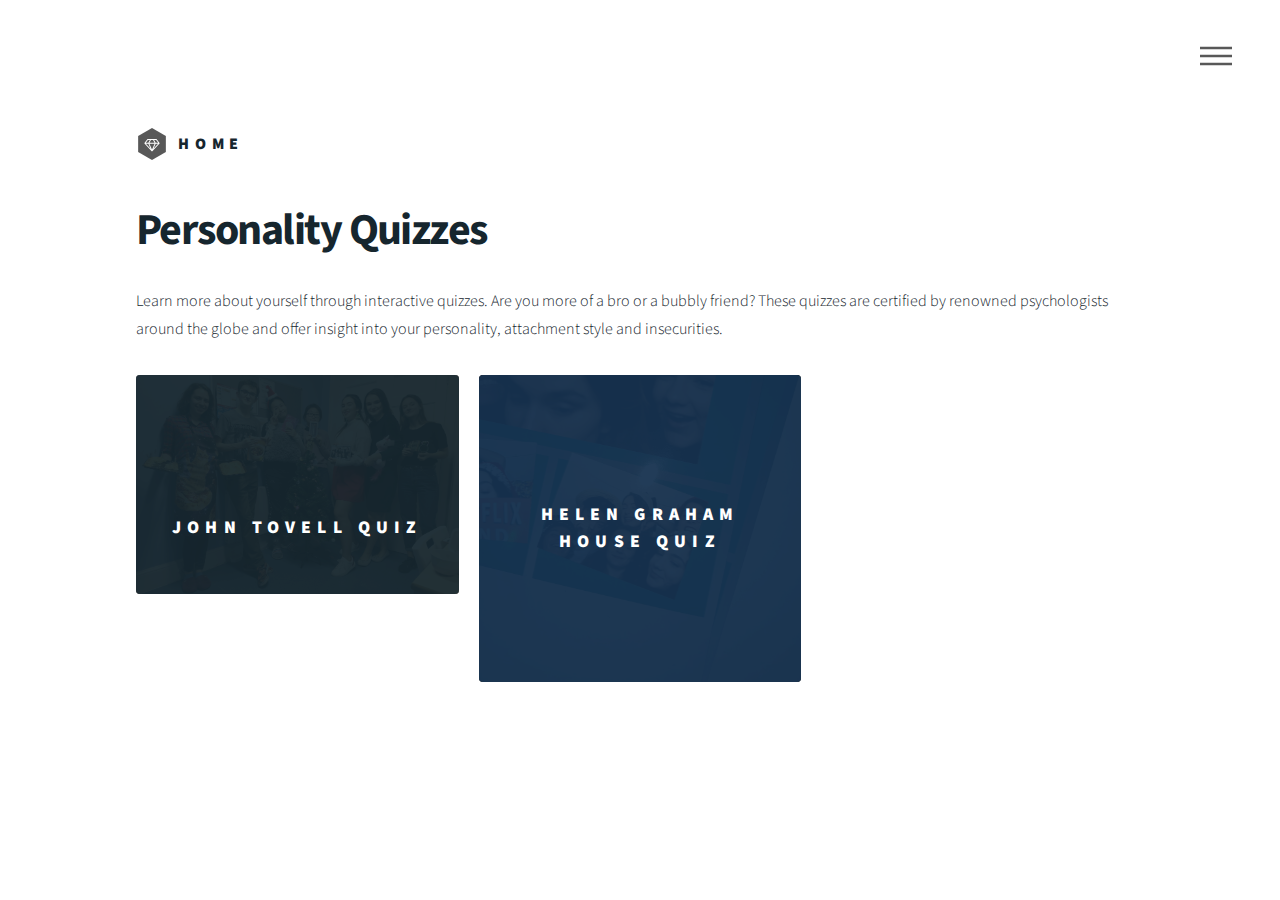
==== commit 323f438e: "Changed image of HGH" ====
--- a/index.html
+++ b/index.html
@@ -5,109 +5,108 @@
 	Free for personal and commercial use under the CCA 3.0 license (html5up.net/license)
 -->
 <html>
-	<head>
+<head>
 
 
-		<title>Home</title>
-		<meta charset="utf-8" />
-		<meta property=”og:title” content="Personality Quizzes" />
-		<meta property=”og:url” content="tschelebieva.github.io" />
-		<meta property=”og:type” content="website" />
-		<meta property=”og:description” content="Learn more about yourself through interactive quizzes. Are you more of a bro or a bubbly friend? These quizzes are certified by renowned psychologists around the globe and offer insight into your personality, attachment style and insecurities." />
-		<meta property=”og:image” content="images/Og.jpg" />		
+	<title>Home</title>
+	<meta charset="utf-8" />
+	<meta property="og:title" content="Personality Quizzes" />
+	<meta property="og:url" content="https://tschelebieva.github.io/" />
+	<meta property="og:type" content="website" />
+	<meta property="og:description" content="Learn more about yourself through interactive quizzes. Are you more of a bro or a bubbly friend? These quizzes are certified by renowned psychologists around the globe and offer insight into your personality, attachment style and insecurities." />
+	<meta property="og:image" content="https://tschelebieva.github.io/images/Og.jpg" />		
 
-		<meta name="viewport" content="width=device-width, initial-scale=1, user-scalable=no" />
-		<!-- Global site tag (gtag.js) - Google Analytics -->
-<script async src="https://www.googletagmanager.com/gtag/js?id=UA-128167096-3"></script>
-<script>
-  window.dataLayer = window.dataLayer || [];
-  function gtag(){dataLayer.push(arguments);}
-  gtag('js', new Date());
+	<meta name="viewport" content="width=device-width, initial-scale=1, user-scalable=no" />
+	<!-- Global site tag (gtag.js) - Google Analytics -->
+	<script async src="https://www.googletagmanager.com/gtag/js?id=UA-128167096-3"></script>
+	<script>
+		window.dataLayer = window.dataLayer || [];
+		function gtag(){dataLayer.push(arguments);}
+		gtag('js', new Date());
 
-  gtag('config', 'UA-128167096-3');
-</script>
+		gtag('config', 'UA-128167096-3');
+	</script>
 
-		<link rel="stylesheet" href="assets/css/main.css" />
-		<noscript><link rel="stylesheet" href="assets/css/noscript.css" /></noscript>
+	<link rel="stylesheet" href="assets/css/main.css" />
+	<noscript><link rel="stylesheet" href="assets/css/noscript.css" /></noscript>
 
-	</head>
-	<body class="is-preload">
-		<!-- Wrapper -->
-			<div id="wrapper">
+</head>
+<body class="is-preload">
+	<!-- Wrapper -->
+	<div id="wrapper">
 
-				<!-- Header -->
-					<header id="header">
-						<div class="inner">
+		<!-- Header -->
+		<header id="header">
+			<div class="inner">
 
-							<!-- Logo -->
-								<a href="index.html" class="logo">
-									<span class="symbol"><img src="images/logo.svg" alt="" /></span><span class="title">Home</span>
-								</a>
+				<!-- Logo -->
+				<a href="index.html" class="logo">
+					<span class="symbol"><img src="images/logo.svg" alt="" /></span><span class="title">Home</span>
+				</a>
 
-							<!-- Nav -->
-								<nav>
-									<ul>
-										<li><a href="#menu">Menu</a></li>
-									</ul>
-								</nav>
-
-						</div>
-					</header>
-
-				<!-- Menu -->
-					<nav id="menu">
-						<h2>Menu</h2>
-						<ul>
-							<li><a href="index.html">Home</a></li>
-							<li><a href="jt_house.html">John Tovell Quiz</a></li>
-							<li><a href="hgh_quiz.html">Helen Graham House Quiz</a></li>
-							<li><a href="index.html">About</a></li>
-						</ul>
-					</nav>
-
-				<!-- Main -->
-					<div id="main">
-						<div class="inner">
-							<header>
-								<h1> Personality Quizzes </h1>
-								<p>Learn more about yourself through interactive quizzes. Are you more of a bro or a bubbly friend? These quizzes are certified by renowned psychologists around the globe and offer insight into your personality, attachment style and insecurities.</p>
-							</header>
-							<section class="tiles">
-								<article class="style2">
-									<span class="image">
-										<img src="images/jt_quiz/group.jpg" alt="" />
-									</span>
-									<a href="jt_quiz.html">
-										<h2>John Tovell Quiz</h2>
-										<div class="content">
-											<p>Quiz based on the 8 John Tovell 93 residents.</p>
-										</div>
-									</a>
-								</article>
-								<article class="style5">
-									<span class="image">
-										<img src="images/HGH/HG_group.jpg" alt="" />
-									</span>
-									<a href="hgh_quiz.html">
-										<h2>Helen Graham House Quiz</h2>
-										<div class="content">
-											<p>Quiz based on the personalities of 10 openly messed up Helen Graham inhabitants</p>
-										</div>
-									</a>
-								</article>
-								
-							</section>
-						</div>
-					</div>
+				<!-- Nav -->
+				<nav>
+					<ul>
+						<li><a href="#menu">Menu</a></li>
+					</ul>
+				</nav>
 
 			</div>
+		</header>
 
-		<!-- Scripts -->
-			<script src="assets/js/jquery.min.js"></script>
-			<script src="assets/js/browser.min.js"></script>
-			<script src="assets/js/breakpoints.min.js"></script>
-			<script src="assets/js/util.js"></script>
-			<script src="assets/js/main.js"></script>
+		<!-- Menu -->
+		<nav id="menu">
+			<h2>Menu</h2>
+			<ul>
+				<li><a href="index.html">Home</a></li>
+				<li><a href="jt_house.html">John Tovell Quiz</a></li>
+				<li><a href="hgh_quiz.html">Helen Graham House Quiz</a></li>
+			</ul>
+		</nav>
 
-	</body>
+		<!-- Main -->
+		<div id="main">
+			<div class="inner">
+				<header>
+					<h1> Personality Quizzes </h1>
+					<p>Learn more about yourself through interactive quizzes. Are you more of a bro or a bubbly friend? These quizzes are certified by renowned psychologists around the globe and offer insight into your personality, attachment style and insecurities.</p>
+				</header>
+				<section class="tiles">
+					<article class="style2">
+						<span class="image">
+							<img src="images/jt_quiz/group.jpg" alt="" />
+						</span>
+						<a href="jt_quiz.html">
+							<h2>John Tovell Quiz</h2>
+							<div class="content">
+								<p>Quiz based on the 8 John Tovell 93 residents.</p>
+							</div>
+						</a>
+					</article>
+					<article class="style5">
+						<span class="image">
+							<img src="images/Og.jpg" alt="" />
+						</span>
+						<a href="hgh_quiz.html">
+							<h2>Helen Graham House Quiz</h2>
+							<div class="content">
+								<p>Quiz based on the personalities of 10 openly messed up Helen Graham inhabitants</p>
+							</div>
+						</a>
+					</article>
+					
+				</section>
+			</div>
+		</div>
+
+	</div>
+
+	<!-- Scripts -->
+	<script src="assets/js/jquery.min.js"></script>
+	<script src="assets/js/browser.min.js"></script>
+	<script src="assets/js/breakpoints.min.js"></script>
+	<script src="assets/js/util.js"></script>
+	<script src="assets/js/main.js"></script>
+
+</body>
 </html>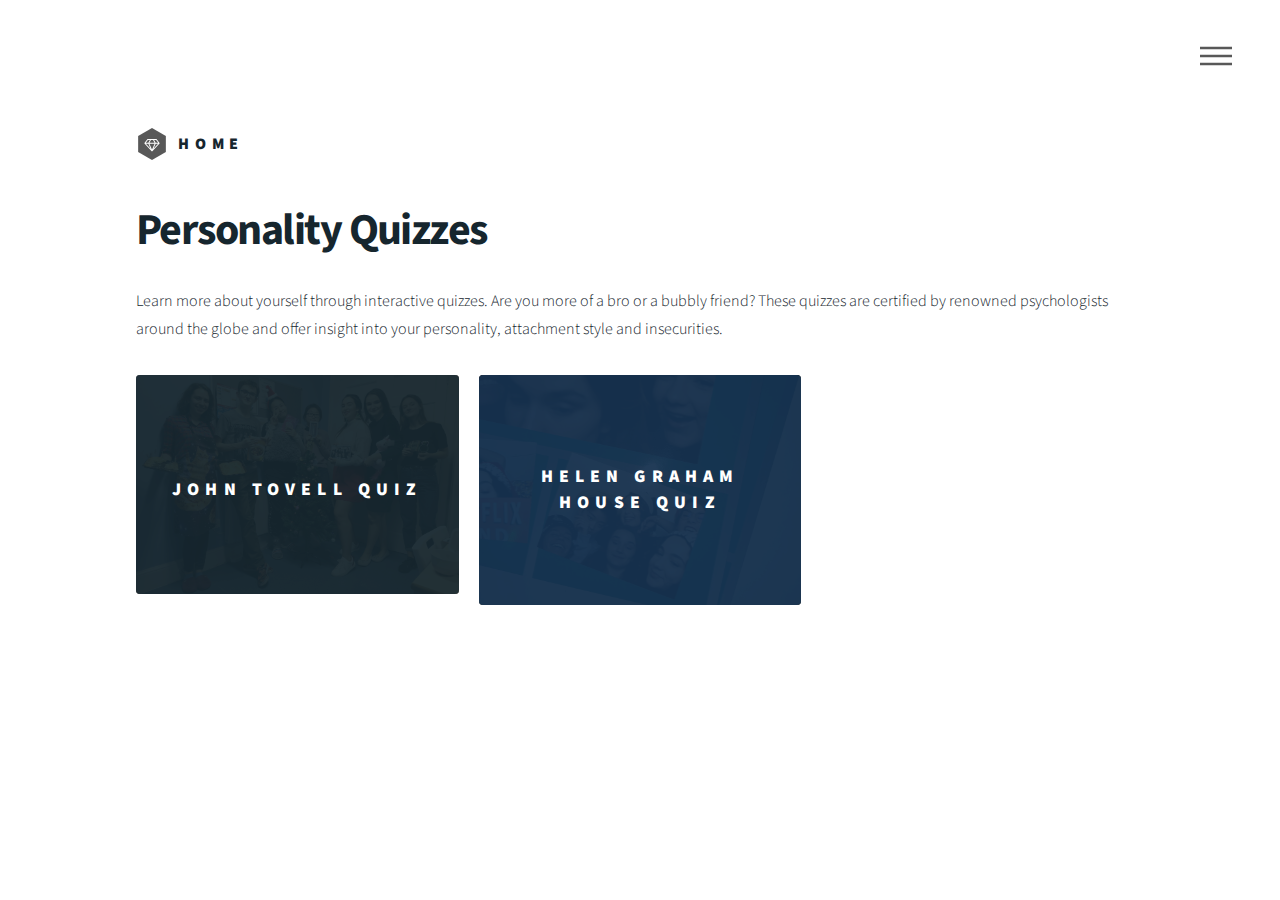
==== commit 548276d0: "Google Tag Manager" ====
--- a/index.html
+++ b/index.html
@@ -7,7 +7,13 @@
 <html>
 <head>
 
-
+<!-- Google Tag Manager -->
+<script>(function(w,d,s,l,i){w[l]=w[l]||[];w[l].push({'gtm.start':
+new Date().getTime(),event:'gtm.js'});var f=d.getElementsByTagName(s)[0],
+j=d.createElement(s),dl=l!='dataLayer'?'&l='+l:'';j.async=true;j.src=
+'https://www.googletagmanager.com/gtm.js?id='+i+dl;f.parentNode.insertBefore(j,f);
+})(window,document,'script','dataLayer','GTM-TLMM9P3');</script>
+<!-- End Google Tag Manager -->
 	<title>Home</title>
 	<meta charset="utf-8" />
 	<meta property="og:title" content="Personality Quizzes" />
@@ -32,6 +38,10 @@
 
 </head>
 <body class="is-preload">
+	<!-- Google Tag Manager (noscript) -->
+<noscript><iframe src="https://www.googletagmanager.com/ns.html?id=GTM-TLMM9P3"
+height="0" width="0" style="display:none;visibility:hidden"></iframe></noscript>
+<!-- End Google Tag Manager (noscript) -->
 	<!-- Wrapper -->
 	<div id="wrapper">
 
